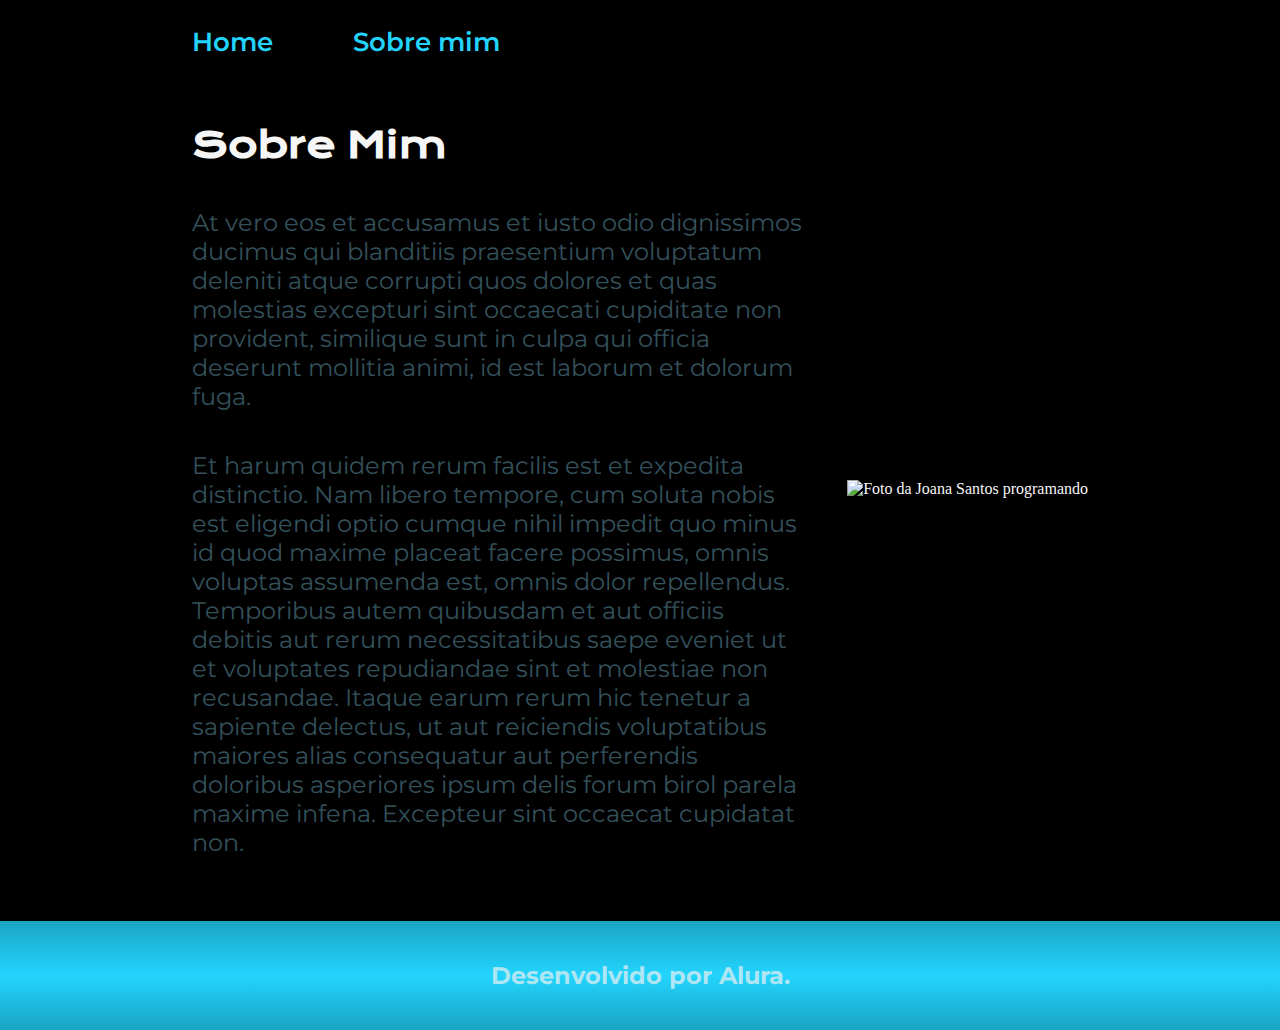
==== about.html @ 42eb215a "Finalizado" ====
<!DOCTYPE html>
<html lang="pt-br">
<head>
    <meta charset="UTF-8">
    <meta http-equiv="X-UA-Compatible" content="IE=edge">
    <meta name="viewport" content="width=device-width, initial-scale=1.0">
    <link rel="stylesheet" href="style.css">
    <title>Sobre Mim</title>
</head>

<body>
    <header class="cabecalho">
        <nav class="cabecalho__lista">
            <a class="cabecalho__lista__link" href="index.html">Home</a></li>
            <a class="cabecalho__lista__link" href="./estilos/about.html">Sobre mim</a></li>
        </nav>
    </header>
    <main class="apresentacao">
        <section class="apresentacao__conteudo">
            <h1 class="apresentacao__conteudo__titulo">Sobre Mim</h1>
            <p class="apresentacao__conteudo__texto">At vero eos et accusamus et iusto odio dignissimos ducimus qui blanditiis praesentium voluptatum deleniti 
            atque corrupti quos dolores et quas molestias excepturi sint occaecati cupiditate non provident,
            similique sunt in culpa qui officia deserunt mollitia animi, id est laborum et dolorum fuga.
                </p>
            <p class="apresentacao__conteudo__texto">Et harum quidem rerum facilis est et expedita distinctio. Nam libero tempore, cum soluta nobis est eligendi optio 
                cumque nihil impedit quo minus id quod maxime placeat facere possimus, omnis voluptas assumenda est, omnis dolor repellendus.
                 Temporibus autem quibusdam et aut officiis debitis aut rerum necessitatibus saepe eveniet ut et voluptates repudiandae sint et molestiae 
                 non recusandae. Itaque earum rerum hic tenetur a sapiente delectus, ut aut reiciendis voluptatibus maiores alias 
                consequatur aut perferendis doloribus asperiores ipsum delis forum birol parela maxime infena. Excepteur sint occaecat cupidatat non.</p>

        </section>

        <img class="imagem__teste" src="imagem.png" alt="Foto da Joana Santos programando">
    </main>

    <footer class="footer">
        <div>
        <p class="p">Desenvolvido por Alura.</p>
        </div>
    </footer>
    
</body>
</html>
---- style.css ----
@import url('https://fonts.googleapis.com/css2?family=Krona+One&family=Montserrat:wght@400;600&display=swap');

*{
    margin: 0;
    padding: 0;
}

body{
    height: 100vh;
    box-sizing: border-box;
    background-color: #000000;
    color: #F6F6F6;
    
    
}
.cabecalho{
    padding: 2% 0 0 15%
}
.cabecalho__lista {


    display: flex;
    gap: 80px;
    list-style-type: none;
    
}

.cabecalho__lista__link{
    font-family: "Montserrat";
    font-weight: 600;
    font-size: 26px;
    text-decoration: none;
    color: #22D4FD;
    
    

}


.titulo-destaque{
    color: #22D4FD;
}

.apresentacao{
    margin: 5% 15%;
    display: flex;
    align-items: center;
    justify-content: space-between;
}

.apresentacao__conteudo{
    width: 615px;
    display: flex;
    flex-direction: column;
    gap: 40px;
}

.apresentacao__conteudo__titulo{
    font-size: 36px;
    font-family: 'Krona One', sans-serif;
}

.apresentacao__conteudo__texto{
    font-size: 24px;
    font-family: 'Montserrat', sans-serif;
    color: #34505b;
}

.apresentacao__links{
    display: flex;
    justify-content: space-between;
    flex-direction: column;
    align-items: center;
    gap: 32px;
    
}

.apresentacao__links__subtitulos{
    font-family: 'Krona one';
    font-weight: 400;
    font-size: 24px;
}

.apresentacao__links__link{
    background-color:transparent;
    width: 378px;
    text-align: center;
    border-radius: 8px;
    font-size: 24px;
    font-weight: 600;
    padding: 21.5px 0;
    text-decoration: none;
    color: #F6F6F6;
    font-family: 'Montserrat', sans-serif;
    border: 2px solid #22D4FD;
    display: flex;
    justify-content: center;
    gap: 16px;
    
}

.apresentacao__links__link:hover{
    border-color: #272727 ;
    background-color: #272727;
    /* transition-duration: 0.5s;  */
    /* box-shadow: 0px 3px 3px 3px #baf1fd; */
    border: 2px transparent #baf1fd ;
    color: #baf1fd;
    background: linear-gradient(#bbeaf5,transparent,#baf1fd);
    filter: blur(0.5px);
    
   
    
    
    
}
.apresentacao__links__link:active{
box-shadow: none;
transform: translate(0, 5px);
filter: blur(1px); 
}

.footer{
    background: linear-gradient(#22d5fdc5, #22D4FD,#22d5fdc5);
    color:#aee6f3;
    font-size: 24px;
    font-weight: 400;
    display: flex;
    justify-content: center;
    text-align: center;
    padding: 40px;
    font-family: "Montserrat";
    font-weight: bold;

}
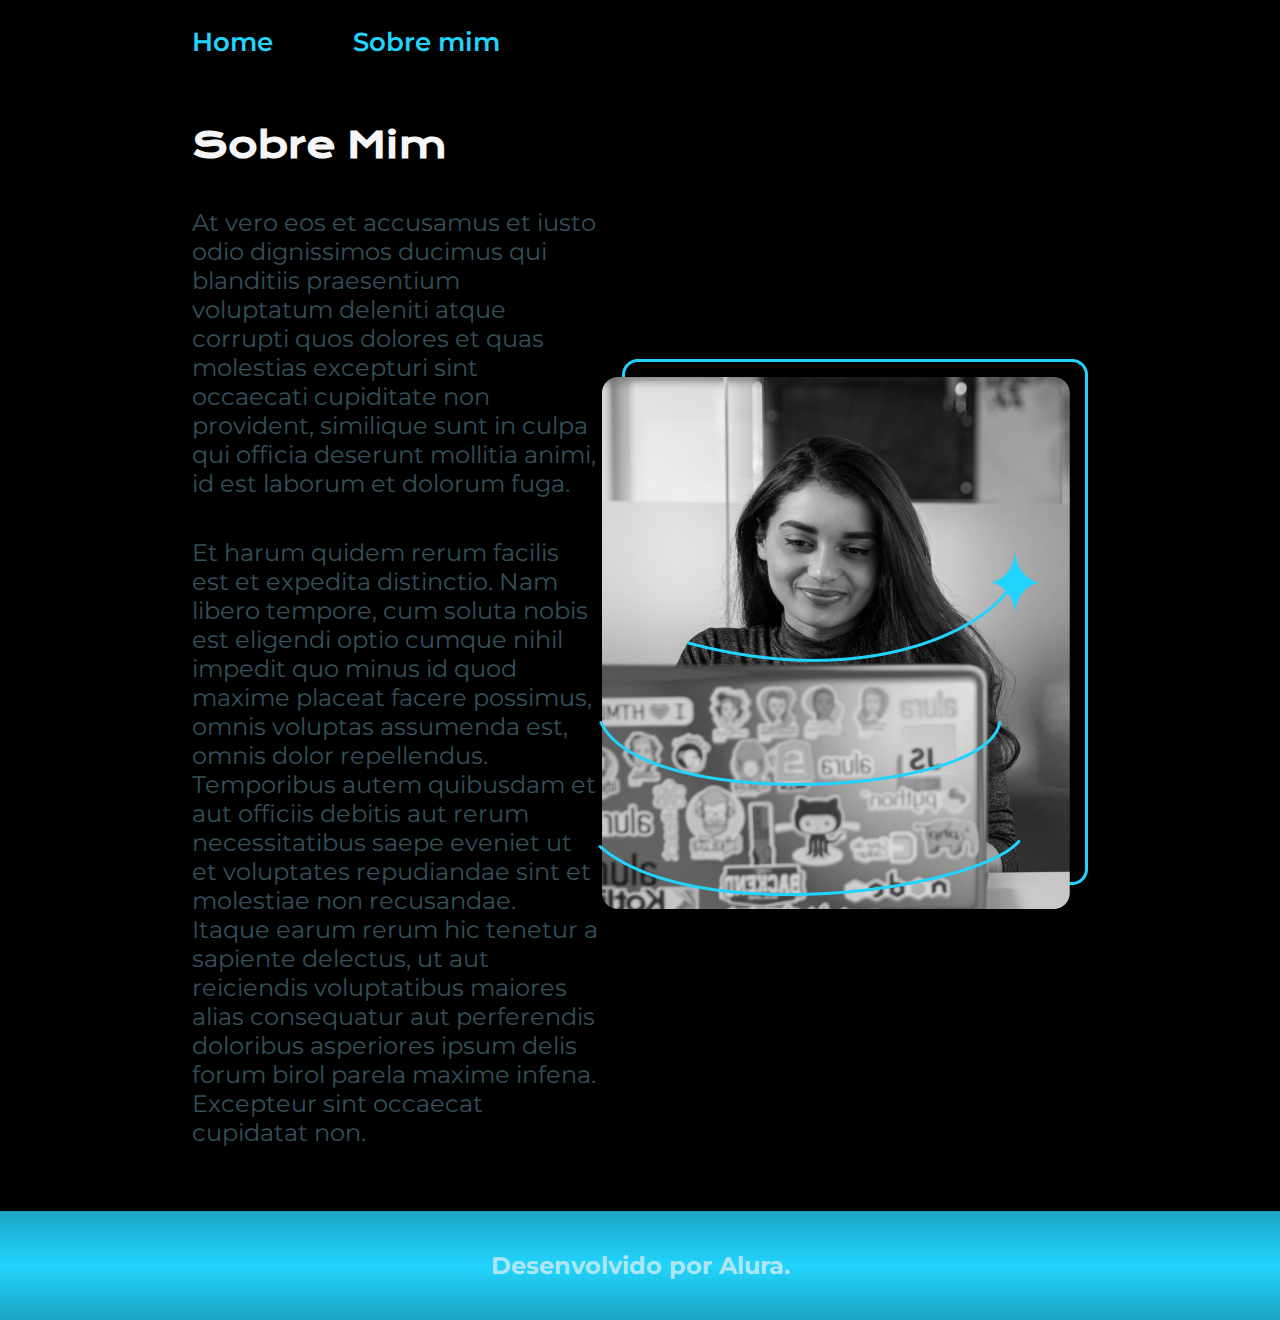
==== commit 554f7406: "alteração de pastas" ====
--- a/about.html
+++ b/about.html
@@ -4,7 +4,7 @@
     <meta charset="UTF-8">
     <meta http-equiv="X-UA-Compatible" content="IE=edge">
     <meta name="viewport" content="width=device-width, initial-scale=1.0">
-    <link rel="stylesheet" href="style.css">
+    <link rel="stylesheet" href="./estilos/style.css">
     <title>Sobre Mim</title>
 </head>
 
@@ -30,7 +30,7 @@
 
         </section>
 
-        <img class="imagem__teste" src="imagem.png" alt="Foto da Joana Santos programando">
+        <img class="imagem__teste" src="./img/Imagem.png" alt="Foto da Joana Santos programando">
     </main>
 
     <footer class="footer">
--- a/estilos/style.css
+++ b/estilos/style.css
@@ -0,0 +1,135 @@
+@import url('https://fonts.googleapis.com/css2?family=Krona+One&family=Montserrat:wght@400;600&display=swap');
+
+*{
+    margin: 0;
+    padding: 0;
+}
+
+body{
+    height: 100vh;
+    box-sizing: border-box;
+    background-color: #000000;
+    color: #F6F6F6;
+    
+    
+}
+.cabecalho{
+    padding: 2% 0 0 15%
+}
+.cabecalho__lista {
+
+
+    display: flex;
+    gap: 80px;
+    list-style-type: none;
+    
+}
+
+.cabecalho__lista__link{
+    font-family: "Montserrat";
+    font-weight: 600;
+    font-size: 26px;
+    text-decoration: none;
+    color: #22D4FD;
+    
+    
+
+}
+
+
+.titulo-destaque{
+    color: #22D4FD;
+}
+
+.apresentacao{
+    margin: 5% 15%;
+    display: flex;
+    align-items: center;
+    justify-content: space-between;
+}
+
+.apresentacao__conteudo{
+    width: 615px;
+    display: flex;
+    flex-direction: column;
+    gap: 40px;
+}
+
+.apresentacao__conteudo__titulo{
+    font-size: 36px;
+    font-family: 'Krona One', sans-serif;
+}
+
+.apresentacao__conteudo__texto{
+    font-size: 24px;
+    font-family: 'Montserrat', sans-serif;
+    color: #34505b;
+}
+
+.apresentacao__links{
+    display: flex;
+    justify-content: space-between;
+    flex-direction: column;
+    align-items: center;
+    gap: 32px;
+    
+}
+
+.apresentacao__links__subtitulos{
+    font-family: 'Krona one';
+    font-weight: 400;
+    font-size: 24px;
+}
+
+.apresentacao__links__link{
+    background-color:transparent;
+    width: 378px;
+    text-align: center;
+    border-radius: 8px;
+    font-size: 24px;
+    font-weight: 600;
+    padding: 21.5px 0;
+    text-decoration: none;
+    color: #F6F6F6;
+    font-family: 'Montserrat', sans-serif;
+    border: 2px solid #22D4FD;
+    display: flex;
+    justify-content: center;
+    gap: 16px;
+    
+}
+
+.apresentacao__links__link:hover{
+    border-color: #272727 ;
+    background-color: #272727;
+    /* transition-duration: 0.5s;  */
+    /* box-shadow: 0px 3px 3px 3px #baf1fd; */
+    border: 2px transparent #baf1fd ;
+    color: #baf1fd;
+    background: linear-gradient(#bbeaf5,transparent,#baf1fd);
+    filter: blur(0.5px);
+    
+   
+    
+    
+    
+}
+.apresentacao__links__link:active{
+box-shadow: none;
+transform: translate(0, 5px);
+filter: blur(1px); 
+}
+
+.footer{
+    background: linear-gradient(#22d5fdc5, #22D4FD,#22d5fdc5);
+    color:#aee6f3;
+    font-size: 24px;
+    font-weight: 400;
+    display: flex;
+    justify-content: center;
+    text-align: center;
+    padding: 40px;
+    font-family: "Montserrat";
+    font-weight: bold;
+
+}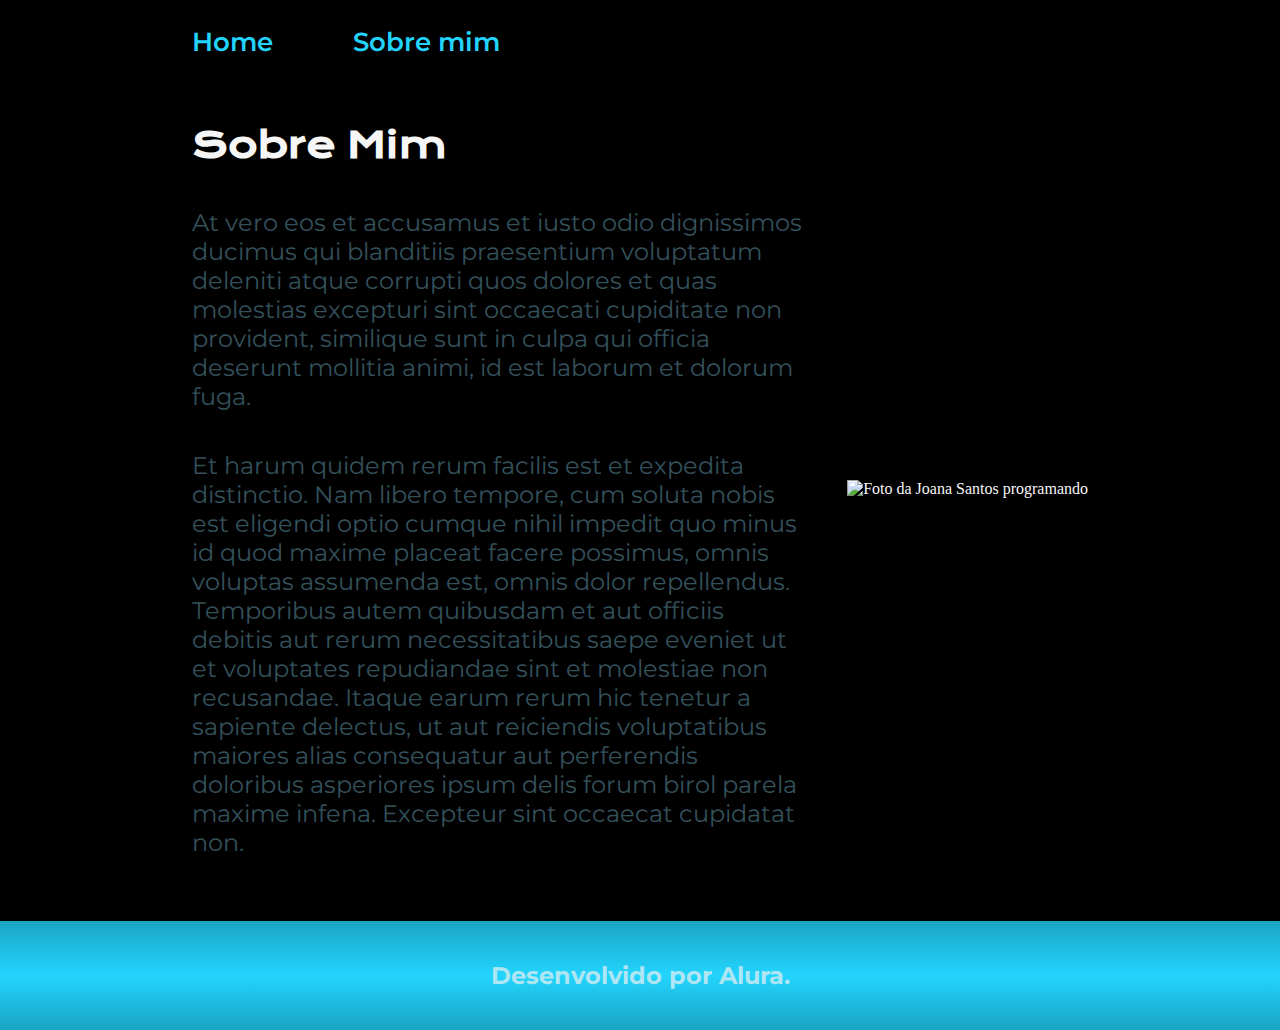
==== commit c7dc06e1: "Merge branch 'main' of https://github.com/DyeghoCunha/HTML-e-CSS---Portifolio-Alura" ====
--- a/about.html
+++ b/about.html
@@ -4,7 +4,7 @@
     <meta charset="UTF-8">
     <meta http-equiv="X-UA-Compatible" content="IE=edge">
     <meta name="viewport" content="width=device-width, initial-scale=1.0">
-    <link rel="stylesheet" href="./estilos/style.css">
+    <link rel="stylesheet" href="style.css">
     <title>Sobre Mim</title>
 </head>
 
@@ -30,7 +30,7 @@
 
         </section>
 
-        <img class="imagem__teste" src="./img/Imagem.png" alt="Foto da Joana Santos programando">
+        <img class="imagem__teste" src="imagem.png" alt="Foto da Joana Santos programando">
     </main>
 
     <footer class="footer">
--- a/style.css
+++ b/style.css
@@ -0,0 +1,135 @@
+@import url('https://fonts.googleapis.com/css2?family=Krona+One&family=Montserrat:wght@400;600&display=swap');
+
+*{
+    margin: 0;
+    padding: 0;
+}
+
+body{
+    height: 100vh;
+    box-sizing: border-box;
+    background-color: #000000;
+    color: #F6F6F6;
+    
+    
+}
+.cabecalho{
+    padding: 2% 0 0 15%
+}
+.cabecalho__lista {
+
+
+    display: flex;
+    gap: 80px;
+    list-style-type: none;
+    
+}
+
+.cabecalho__lista__link{
+    font-family: "Montserrat";
+    font-weight: 600;
+    font-size: 26px;
+    text-decoration: none;
+    color: #22D4FD;
+    
+    
+
+}
+
+
+.titulo-destaque{
+    color: #22D4FD;
+}
+
+.apresentacao{
+    margin: 5% 15%;
+    display: flex;
+    align-items: center;
+    justify-content: space-between;
+}
+
+.apresentacao__conteudo{
+    width: 615px;
+    display: flex;
+    flex-direction: column;
+    gap: 40px;
+}
+
+.apresentacao__conteudo__titulo{
+    font-size: 36px;
+    font-family: 'Krona One', sans-serif;
+}
+
+.apresentacao__conteudo__texto{
+    font-size: 24px;
+    font-family: 'Montserrat', sans-serif;
+    color: #34505b;
+}
+
+.apresentacao__links{
+    display: flex;
+    justify-content: space-between;
+    flex-direction: column;
+    align-items: center;
+    gap: 32px;
+    
+}
+
+.apresentacao__links__subtitulos{
+    font-family: 'Krona one';
+    font-weight: 400;
+    font-size: 24px;
+}
+
+.apresentacao__links__link{
+    background-color:transparent;
+    width: 378px;
+    text-align: center;
+    border-radius: 8px;
+    font-size: 24px;
+    font-weight: 600;
+    padding: 21.5px 0;
+    text-decoration: none;
+    color: #F6F6F6;
+    font-family: 'Montserrat', sans-serif;
+    border: 2px solid #22D4FD;
+    display: flex;
+    justify-content: center;
+    gap: 16px;
+    
+}
+
+.apresentacao__links__link:hover{
+    border-color: #272727 ;
+    background-color: #272727;
+    /* transition-duration: 0.5s;  */
+    /* box-shadow: 0px 3px 3px 3px #baf1fd; */
+    border: 2px transparent #baf1fd ;
+    color: #baf1fd;
+    background: linear-gradient(#bbeaf5,transparent,#baf1fd);
+    filter: blur(0.5px);
+    
+   
+    
+    
+    
+}
+.apresentacao__links__link:active{
+box-shadow: none;
+transform: translate(0, 5px);
+filter: blur(1px); 
+}
+
+.footer{
+    background: linear-gradient(#22d5fdc5, #22D4FD,#22d5fdc5);
+    color:#aee6f3;
+    font-size: 24px;
+    font-weight: 400;
+    display: flex;
+    justify-content: center;
+    text-align: center;
+    padding: 40px;
+    font-family: "Montserrat";
+    font-weight: bold;
+
+}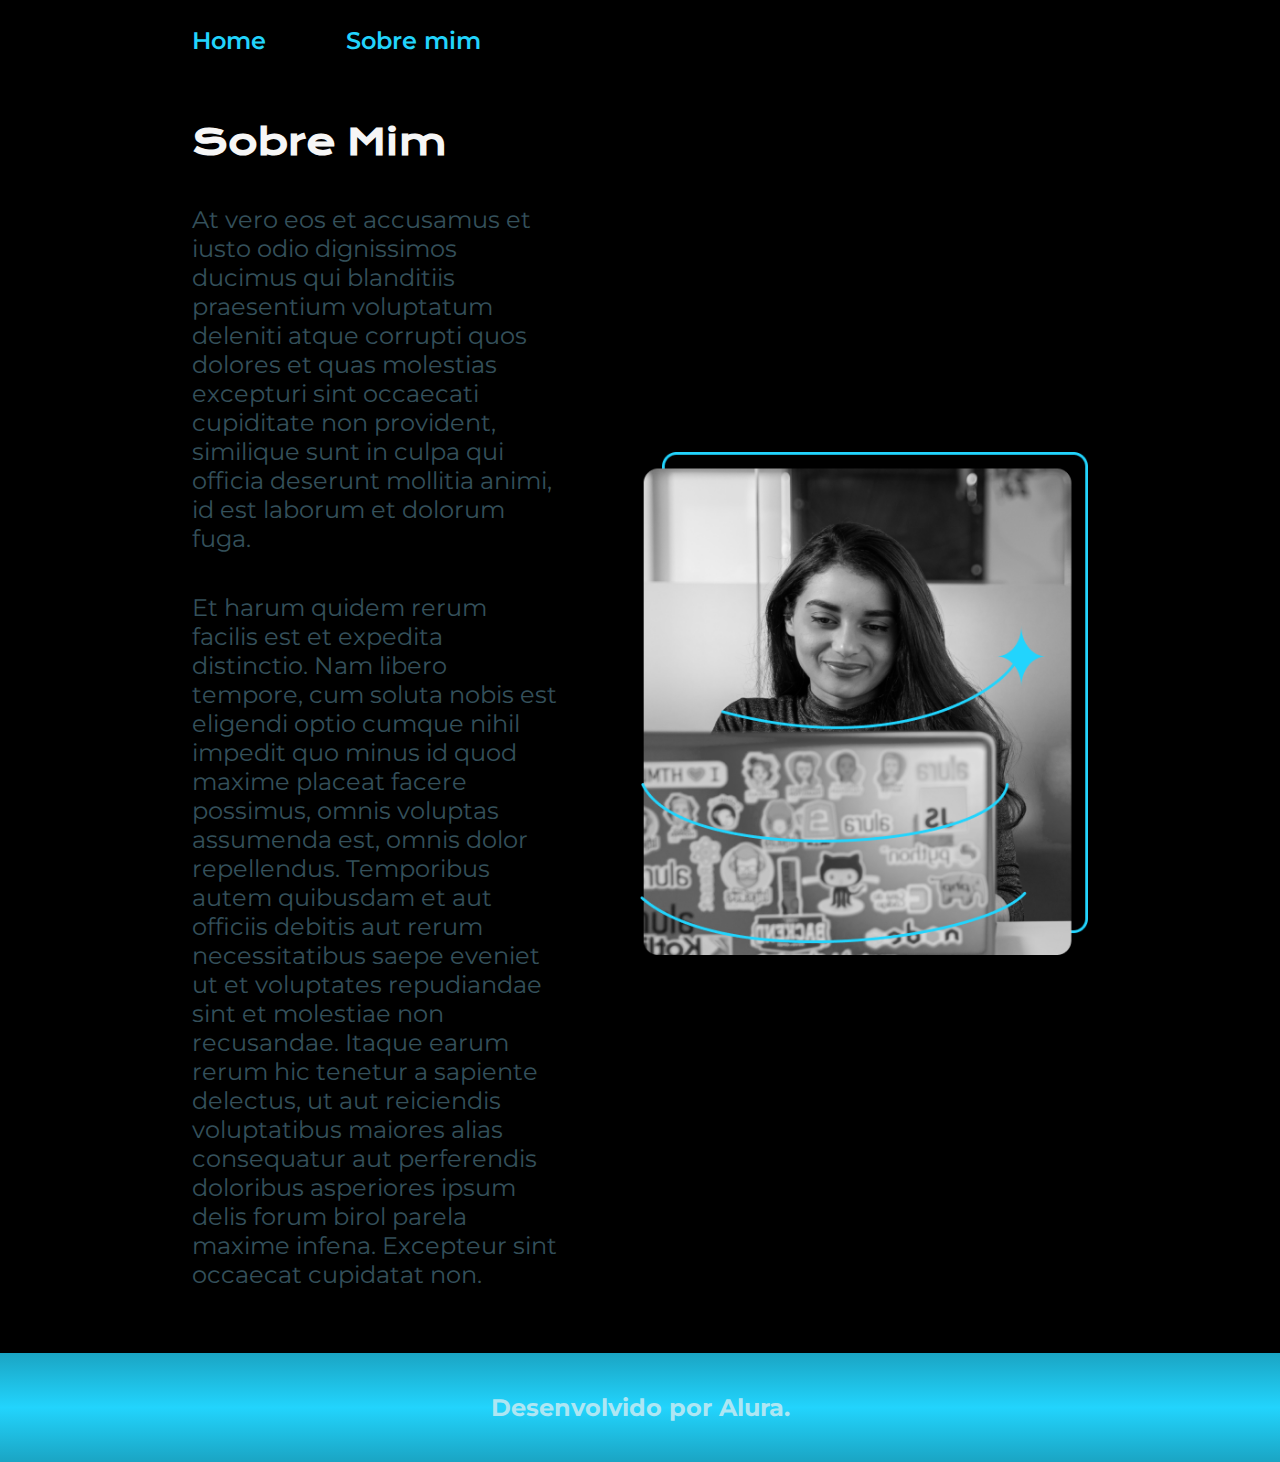
==== commit ecfdb72e: "finalizado" ====
--- a/about.html
+++ b/about.html
@@ -4,7 +4,7 @@
     <meta charset="UTF-8">
     <meta http-equiv="X-UA-Compatible" content="IE=edge">
     <meta name="viewport" content="width=device-width, initial-scale=1.0">
-    <link rel="stylesheet" href="style.css">
+    <link rel="stylesheet" href="./estilos/style.css">
     <title>Sobre Mim</title>
 </head>
 
@@ -30,7 +30,7 @@
 
         </section>
 
-        <img class="imagem__teste" src="imagem.png" alt="Foto da Joana Santos programando">
+        <img class="apresentacao__imagem" src="./img/Imagem.png" alt="Foto da Joana Santos programando">
     </main>
 
     <footer class="footer">
--- a/estilos/style.css
+++ b/estilos/style.css
@@ -0,0 +1,166 @@
+@import url('https://fonts.googleapis.com/css2?family=Krona+One&family=Montserrat:wght@400;600&display=swap');
+
+*{
+    margin: 0;
+    padding: 0;
+}
+
+body{
+    height: 100vh;
+    box-sizing: border-box;
+    background-color: #000000;
+    color: #F6F6F6;
+    
+    
+}
+.cabecalho{
+    padding: 2% 0 0 15%
+}
+.cabecalho__lista{
+
+
+    display: flex;
+    gap: 80px;
+    list-style-type: none;
+    
+}
+
+.cabecalho__lista__link{
+    font-family: "Montserrat";
+    font-weight: 600;
+    font-size: 1.5rem;
+    text-decoration: none;
+    color: #22D4FD;
+    
+    
+
+}
+
+
+.titulo-destaque{
+    color: #22D4FD;
+}
+
+.apresentacao{
+    margin: 5% 15%;
+    display: flex;
+    align-items: center;
+    justify-content: space-between;
+    gap:82px
+}
+
+
+
+.apresentacao__conteudo{
+    width: 50%;
+    display: flex;
+    flex-direction: column;
+    gap: 40px;
+}
+
+.apresentacao__conteudo__titulo{
+    font-size: 2.25rem;
+    font-family: 'Krona One', sans-serif;
+}
+
+.apresentacao__conteudo__texto{
+    font-size: 1.5rem;
+    font-family: 'Montserrat', sans-serif;
+    color: #34505b;
+}
+
+.apresentacao__links{
+    display: flex;
+    justify-content: space-between;
+    flex-direction: column;
+    align-items: center;
+    gap: 32px;
+    
+}
+
+.apresentacao__links__subtitulos{
+    font-family: 'Krona one';
+    font-weight: 400;
+    font-size: 1.5rem;
+}
+
+.apresentacao__links__link{
+    background-color:transparent;
+    width: 70%;
+    text-align: center;
+    border-radius: 8px;
+    font-size: 1.5rem;
+    font-weight: 600;
+    padding: 21.5px 0;
+    text-decoration: none;
+    color: #F6F6F6;
+    font-family: 'Montserrat', sans-serif;
+    border: 2px solid #22D4FD;
+    display: flex;
+    justify-content: center;
+    gap: 16px;
+    
+}
+
+.apresentacao__links__link:hover{
+    border-color: #272727 ;
+    background-color: #272727;
+    /* transition-duration: 0.5s;  */
+    /* box-shadow: 0px 3px 3px 3px #baf1fd; */
+    border: 2px transparent #baf1fd ;
+    color: #baf1fd;
+    background: linear-gradient(#bbeaf5,transparent,#baf1fd);
+    filter: blur(0.5px);
+    
+   
+    
+    
+    
+}
+.apresentacao__links__link:active{
+box-shadow: none;
+transform: translate(0, 5px);
+filter: blur(1px); 
+}
+
+.apresentacao__imagem{
+
+    width: 50%;
+
+}
+
+.footer{
+    background: linear-gradient(#22d5fdc5, #22D4FD,#22d5fdc5);
+    color:#aee6f3;
+    font-size: 1.5rem;
+    font-weight: 400;
+    display: flex;
+    justify-content: center;
+    text-align: center;
+    padding: 40px;
+    font-family: "Montserrat";
+    font-weight: bold;
+
+}
+
+@media (max-width:1200px){
+    
+    .cabecalho{
+        padding: 10%;
+
+    }
+    .cabecalho__lista{
+        justify-content: center;
+
+    }
+    .apresentacao{
+        flex-direction: column-reverse;
+        padding: 5%;
+    }
+    .apresentacao__conteudo{
+        width: auto;
+    }
+    .aprensetacao__imagem{
+        width: auto;
+    }
+}